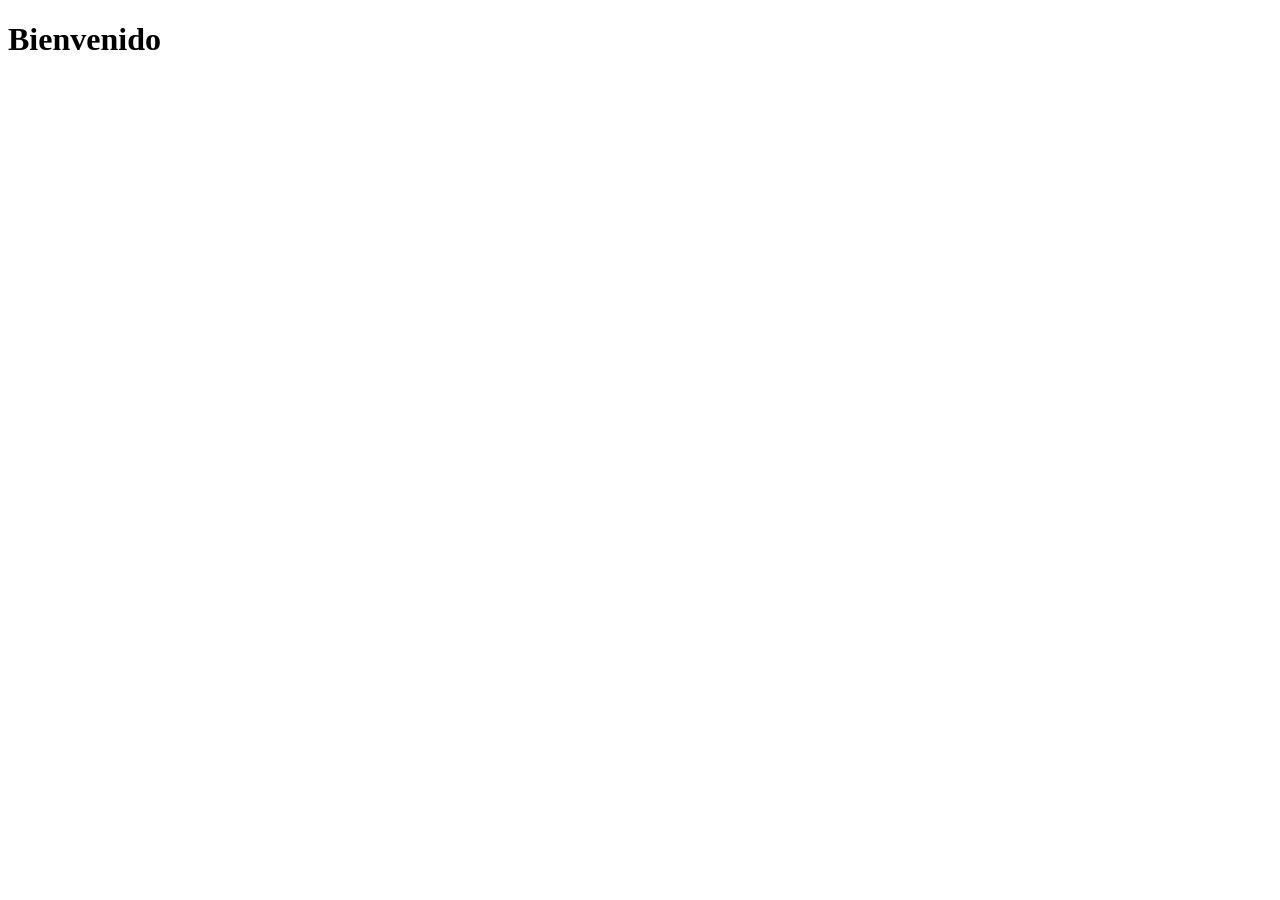
==== bienvenida.html @ 107d3e0a "ver si anda commit" ====
<!DOCTYPE html>
<html lang="en">
<head>
    <meta charset="UTF-8">
    <meta name="viewport" content="width=device-width, initial-scale=1.0">
    <title>Control tueste</title>
    <h1>Bienvenido</h1>
</head>
<body>
    
</body>
</html>
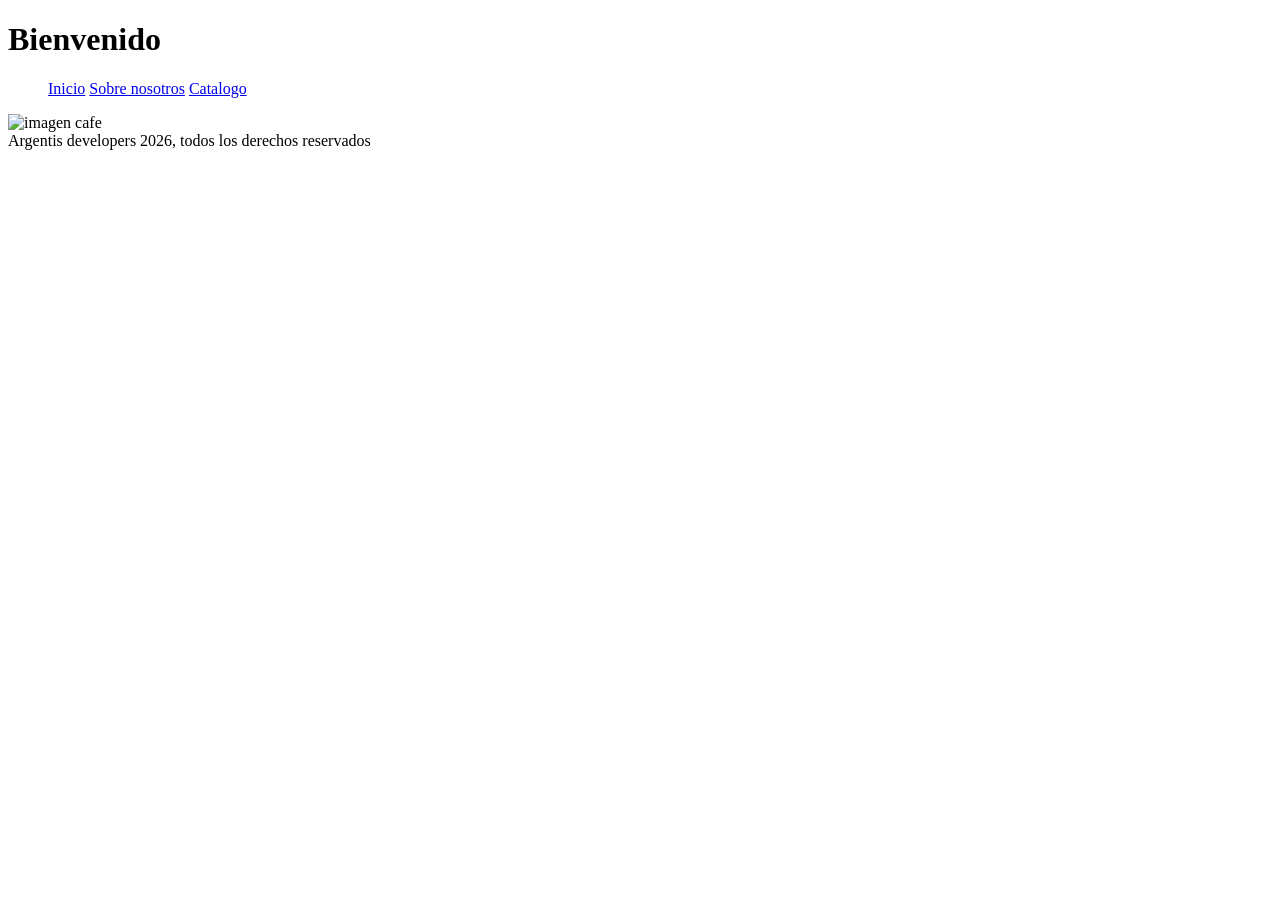
==== commit 553b63d1: "Task 402: Add : Se creo estructura basica html en pag de bienvenida," ====
--- a/bienvenida.html
+++ b/bienvenida.html
@@ -4,9 +4,26 @@
     <meta charset="UTF-8">
     <meta name="viewport" content="width=device-width, initial-scale=1.0">
     <title>Control tueste</title>
-    <h1>Bienvenido</h1>
 </head>
 <body>
+    <header>   
+          <h1>Bienvenido</h1> 
+        <nav>
+            <ul>
+                <a href="#">Inicio</a>
+                 <a href="#">Sobre nosotros</a>
+                  <a href="catalogo.html">Catalogo</a>
+
+            </ul>
+        </nav>
+    </header>
+
+    <img src="https://i.pinimg.com/1200x/da/b4/f9/dab4f940f47b2cf4b22861327b54d6b5.jpg" alt="imagen cafe">
     
+
+
+    <footer>
+        Argentis developers 2026, todos los derechos reservados   
+    </footer>
 </body>
 </html>
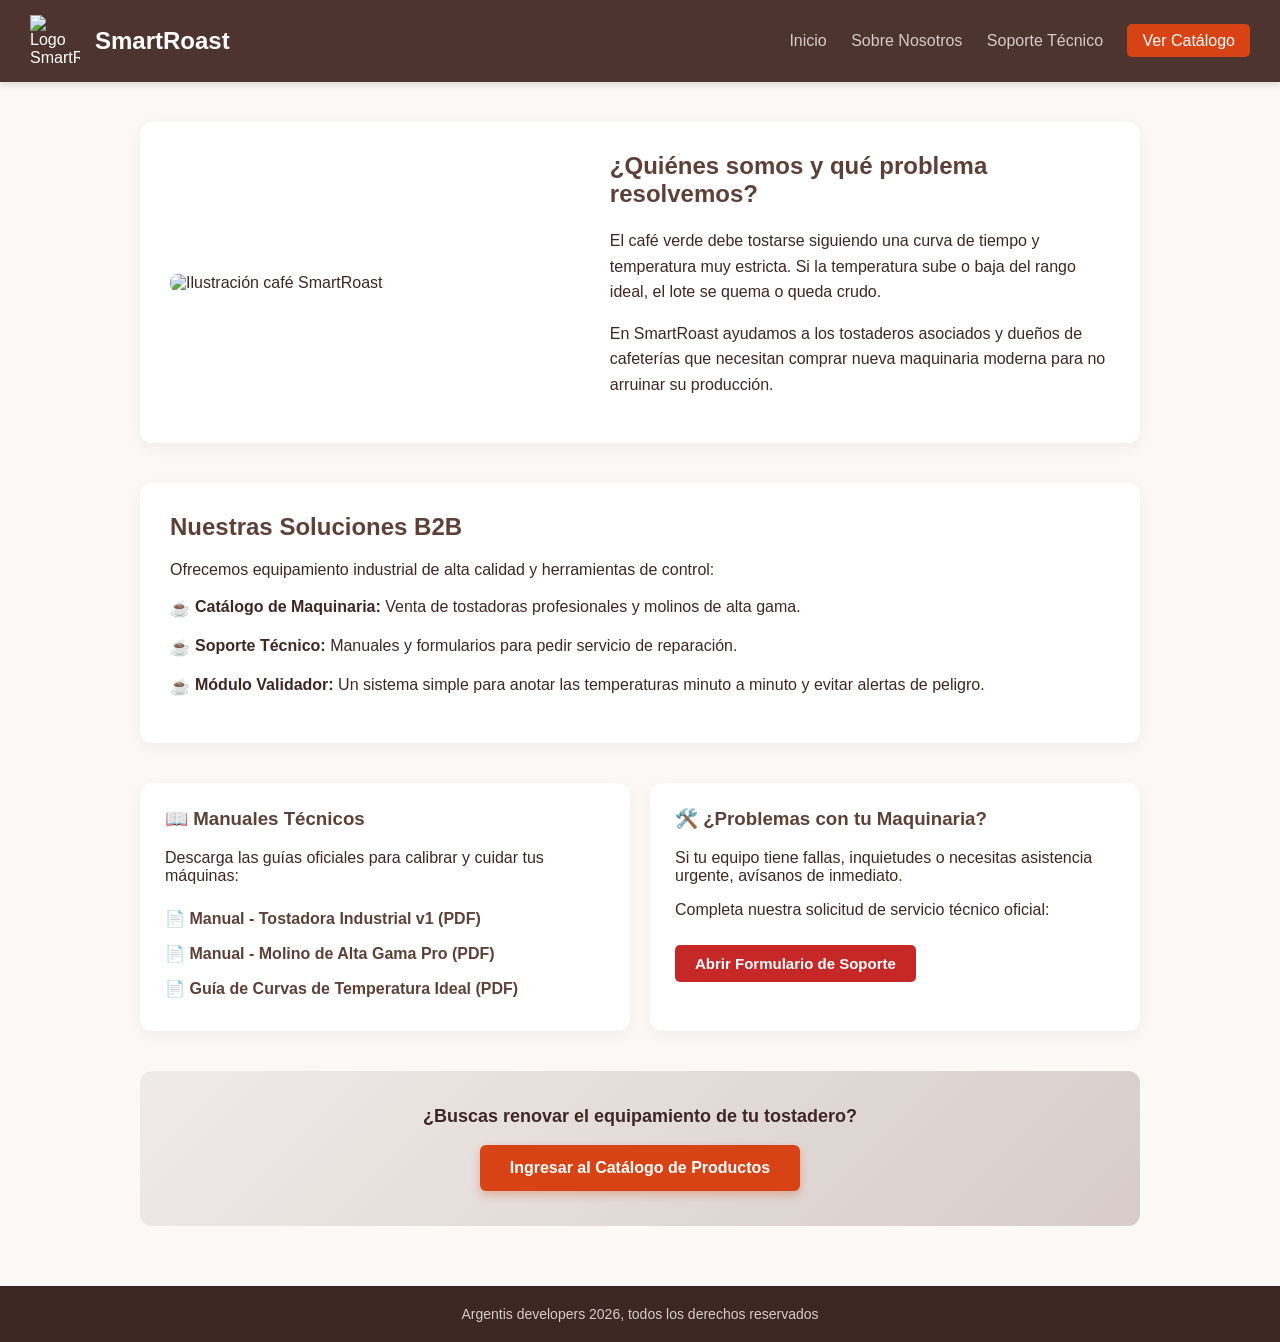
==== commit b41bfae1: "task 406:update : mejora con estilos para pagina principal y formulario" ====
--- a/bienvenida.html
+++ b/bienvenida.html
@@ -1,29 +1,314 @@
 <!DOCTYPE html>
-<html lang="en">
+<html lang="es">
 <head>
     <meta charset="UTF-8">
     <meta name="viewport" content="width=device-width, initial-scale=1.0">
-    <title>Control tueste</title>
+    <title>SmartRoast - Equipamiento B2B</title>
+    
+    <style>
+        /* CONFIGURACIÓN GENERAL */
+        body {
+            font-family: 'Segoe UI', Tahoma, Geneva, Verdana, sans-serif;
+            margin: 0;
+            padding: 0;
+            background-color: #fcf8f5; /* Fondo beige claro */
+            color: #3e2723; /* Texto marrón oscuro */
+        }
+
+        /* BARRA SUPERIOR (CONTIENE EL TITULO Y EL MENU) */
+        .barra-superior {
+            background-color: #4e342e; /* Marrón café oscuro */
+            color: white;
+            padding: 15px 30px;
+            display: flex;
+            justify-content: space-between;
+            align-items: center;
+            box-shadow: 0 4px 6px rgba(0,0,0,0.1);
+        }
+
+        /* LOGO Y TITULO JUNTOS */
+        .marca {
+            display: flex;
+            align-items: center;
+            gap: 15px;
+        }
+
+        .marca img {
+            width: 50px; /* Tamaño del logo circular */
+            height: auto;
+        }
+
+        .marca h1 {
+            margin: 0;
+            font-size: 24px;
+        }
+
+        /* ENLACES DEL MENU */
+        .menu a {
+            color: #d7ccc8;
+            text-decoration: none;
+            margin-left: 20px;
+            font-weight: 500;
+        }
+
+        .menu a:hover {
+            color: white;
+        }
+
+        /* BOTON LLAMATIVO EN EL MENU */
+        .menu-boton {
+            background-color: #d84315; /* Naranja */
+            color: white !important;
+            padding: 8px 15px;
+            border-radius: 5px;
+        }
+
+        /* CONTENEDOR DE TODO EL CONTENIDO DE LA PAGINA */
+        .contenedor-principal {
+            max-width: 1000px;
+            margin: 40px auto;
+            padding: 0 20px;
+        }
+
+        /* CAJA GRANDE: FOTO + TEXTO DE BIENVENIDA */
+        .caja-bienvenida {
+            display: flex;
+            align-items: center;
+            gap: 40px;
+            background-color: white;
+            padding: 30px;
+            border-radius: 12px;
+            box-shadow: 0 4px 15px rgba(0,0,0,0.05);
+            margin-bottom: 40px;
+        }
+
+        .caja-bienvenida img {
+            max-width: 400px;
+            width: 100%;
+            height: auto;
+            border-radius: 8px;
+        }
+
+        .texto-bienvenida h2 {
+            margin-top: 0;
+            color: #5d4037;
+        }
+
+        .texto-bienvenida p {
+            line-height: 1.6;
+            font-size: 16px;
+        }
+
+        /* CAJA DE TEXTO DE LAS SOLUCIONES */
+        .caja-soluciones {
+            background-color: white;
+            padding: 30px;
+            border-radius: 12px;
+            box-shadow: 0 4px 15px rgba(0,0,0,0.05);
+            margin-bottom: 40px;
+        }
+
+        .caja-soluciones h2 {
+            color: #5d4037;
+            margin-top: 0;
+        }
+
+        /* LISTA CON ICONO DE COPA DE CAFE */
+        .lista-cafe {
+            list-style: none;
+            padding: 0;
+        }
+
+        .lista-cafe li {
+            margin-bottom: 15px;
+            padding-left: 25px;
+            position: relative;
+            line-height: 1.5;
+        }
+
+        .lista-cafe li::before {
+            content: "☕";
+            position: absolute;
+            left: 0;
+            top: 2px;
+        }
+
+        /* FILA PARA PONER DOS CAJAS MEDIANAS JUNTAS */
+        .fila-doble {
+            display: flex;
+            gap: 20px;
+            margin-bottom: 40px;
+        }
+
+        /* CAJA DE SOPORTE Y MANUALES */
+        .caja-mediana {
+            flex: 1; /* Hace que ambas cajas midan exactamente lo mismo */
+            background-color: white;
+            padding: 25px;
+            border-radius: 12px;
+            box-shadow: 0 4px 15px rgba(0,0,0,0.05);
+        }
+
+        .caja-mediana h3 {
+            margin-top: 0;
+            color: #5d4037;
+        }
+
+        /* ENLACES PARA DESCARGAR MANUALES */
+        .link-descarga {
+            display: block;
+            color: #5d4037;
+            padding: 8px 0;
+            text-decoration: none;
+            font-weight: bold;
+        }
+
+        .link-descarga:hover {
+            color: #d84315;
+        }
+
+        /* BOTON ROJO/NARANJA PARA INCIDENCIAS */
+        .boton-rojo {
+            background-color: #c62828; /* Rojo de advertencia/servicio técnico */
+            color: white;
+            border: none;
+            padding: 10px 20px;
+            font-size: 15px;
+            font-weight: bold;
+            border-radius: 5px;
+            cursor: pointer;
+            margin-top: 10px;
+            transition: background-color 0.2s;
+        }
+
+        .boton-rojo:hover {
+            background-color: #b71c1c;
+        }
+
+        /* SECCION DE ABAJO CON EL BOTON GRANDE */
+        .caja-inferior {
+            text-align: center;
+            background: linear-gradient(135deg, #efebe9 0%, #d7ccc8 100%);
+            padding: 35px;
+            border-radius: 12px;
+        }
+
+        .caja-inferior p {
+            font-size: 18px;
+            font-weight: bold;
+            margin-top: 0;
+        }
+
+        /* BOTON NARANJA GRANDE */
+        .boton-naranja {
+            background-color: #d84315;
+            color: white;
+            border: none;
+            padding: 14px 30px;
+            font-size: 16px;
+            font-weight: bold;
+            border-radius: 6px;
+            cursor: pointer;
+            box-shadow: 0 4px 10px rgba(216, 67, 21, 0.3);
+            transition: background-color 0.2s, transform 0.2s;
+        }
+
+        .boton-naranja:hover {
+            background-color: #bf360c;
+            transform: translateY(-2px);
+        }
+
+        /* PIE DE PAGINA */
+        .pie-pagina {
+            background-color: #3e2723;
+            color: #d7ccc8;
+            text-align: center;
+            padding: 20px;
+            margin-top: 60px;
+            font-size: 14px;
+        }
+    </style>
 </head>
 <body>
-    <header>   
-          <h1>Bienvenido</h1> 
-        <nav>
-            <ul>
-                <a href="#">Inicio</a>
-                 <a href="#">Sobre nosotros</a>
-                  <a href="catalogo.html">Catalogo</a>
-
-            </ul>
+
+    <!-- BARRA SUPERIOR -->
+    <header class="barra-superior">   
+        <div class="marca">
+            <img src="https://ibb.co" alt="Logo SmartRoast">
+            <h1>SmartRoast</h1> 
+        </div>
+        <nav class="menu">
+            <a href="#">Inicio</a>
+            <a href="#sobre-nosotros">Sobre Nosotros</a>
+            <a href="#soporte">Soporte Técnico</a>
+            <a href="catalogo.html" class="menu-boton">Ver Catálogo</a>
         </nav>
     </header>
 
-    <img src="https://i.pinimg.com/1200x/da/b4/f9/dab4f940f47b2cf4b22861327b54d6b5.jpg" alt="imagen cafe">
-    
-
-
-    <footer>
+    <!-- CONTENIDO GENERAL -->
+    <main class="contenedor-principal">
+        
+        <!-- BIENVENIDA CON FOTO Y TEXTO -->
+        <section class="caja-bienvenida" id="sobre-nosotros">
+            <img src="https://ibb.co" alt="Ilustración café SmartRoast">
+            
+            <div class="texto-bienvenida">
+                <h2>¿Quiénes somos y qué problema resolvemos?</h2>
+                <p>El café verde debe tostarse siguiendo una curva de tiempo y temperatura muy estricta. Si la temperatura sube o baja del rango ideal, el lote se quema o queda crudo.</p>
+                <p>En SmartRoast ayudamos a los tostaderos asociados y dueños de cafeterías que necesitan comprar nueva maquinaria moderna para no arruinar su producción.</p>
+            </div>
+        </section>
+
+        <!-- SECCION DE LAS SOLUCIONES -->
+        <section class="caja-soluciones">
+            <h2>Nuestras Soluciones B2B</h2>
+            <p>Ofrecemos equipamiento industrial de alta calidad y herramientas de control:</p>
+            <ul class="lista-cafe">
+                <li><b>Catálogo de Maquinaria:</b> Venta de tostadoras profesionales y molinos de alta gama.</li>
+                <li><b>Soporte Técnico:</b> Manuales y formularios para pedir servicio de reparación.</li>
+                <li><b>Módulo Validador:</b> Un sistema simple para anotar las temperaturas minuto a minuto y evitar alertas de peligro.</li>
+            </ul>
+        </section>
+
+        <!-- NUEVA FILA DOBLE: MANUALES Y FORMULARIO DE ASISTENCIA -->
+        <div class="fila-doble" id="soporte">
+            
+            <!-- Caja Izquierda: Manuales Técnicos -->
+            <section class="caja-mediana">
+                <h3>📖 Manuales Técnicos</h3>
+                <p>Descarga las guías oficiales para calibrar y cuidar tus máquinas:</p>
+                <a href="#" class="link-descarga">📄 Manual - Tostadora Industrial v1 (PDF)</a>
+                <a href="#" class="link-descarga">📄 Manual - Molino de Alta Gama Pro (PDF)</a>
+                <a href="#" class="link-descarga">📄 Guía de Curvas de Temperatura Ideal (PDF)</a>
+            </section>
+
+            <!-- Caja Derecha: ¿Se rompió una máquina? -->
+            <section class="caja-mediana">
+                <h3>🛠️ ¿Problemas con tu Maquinaria?</h3>
+                <p>Si tu equipo tiene fallas, inquietudes o necesitas asistencia urgente, avísanos de inmediato.</p>
+                <p>Completa nuestra solicitud de servicio técnico oficial:</p>
+                <!-- Este enlace te enviará a la página del formulario -->
+                <a href="soporte.html">
+                    <button class="boton-rojo">Abrir Formulario de Soporte</button>
+                </a>
+            </section>
+
+        </div>
+
+        <!-- SECCION DEL BOTON INFERIOR -->
+        <section class="caja-inferior">
+            <p>¿Buscas renovar el equipamiento de tu tostadero?</p>
+            <a href="catalogo.html">
+                <button class="boton-naranja">Ingresar al Catálogo de Productos</button>
+            </a>
+        </section>
+
+    </main>
+
+    <!-- PIE DE PAGINA -->
+    <footer class="pie-pagina">
         Argentis developers 2026, todos los derechos reservados   
     </footer>
+
 </body>
-</html>+</html>
